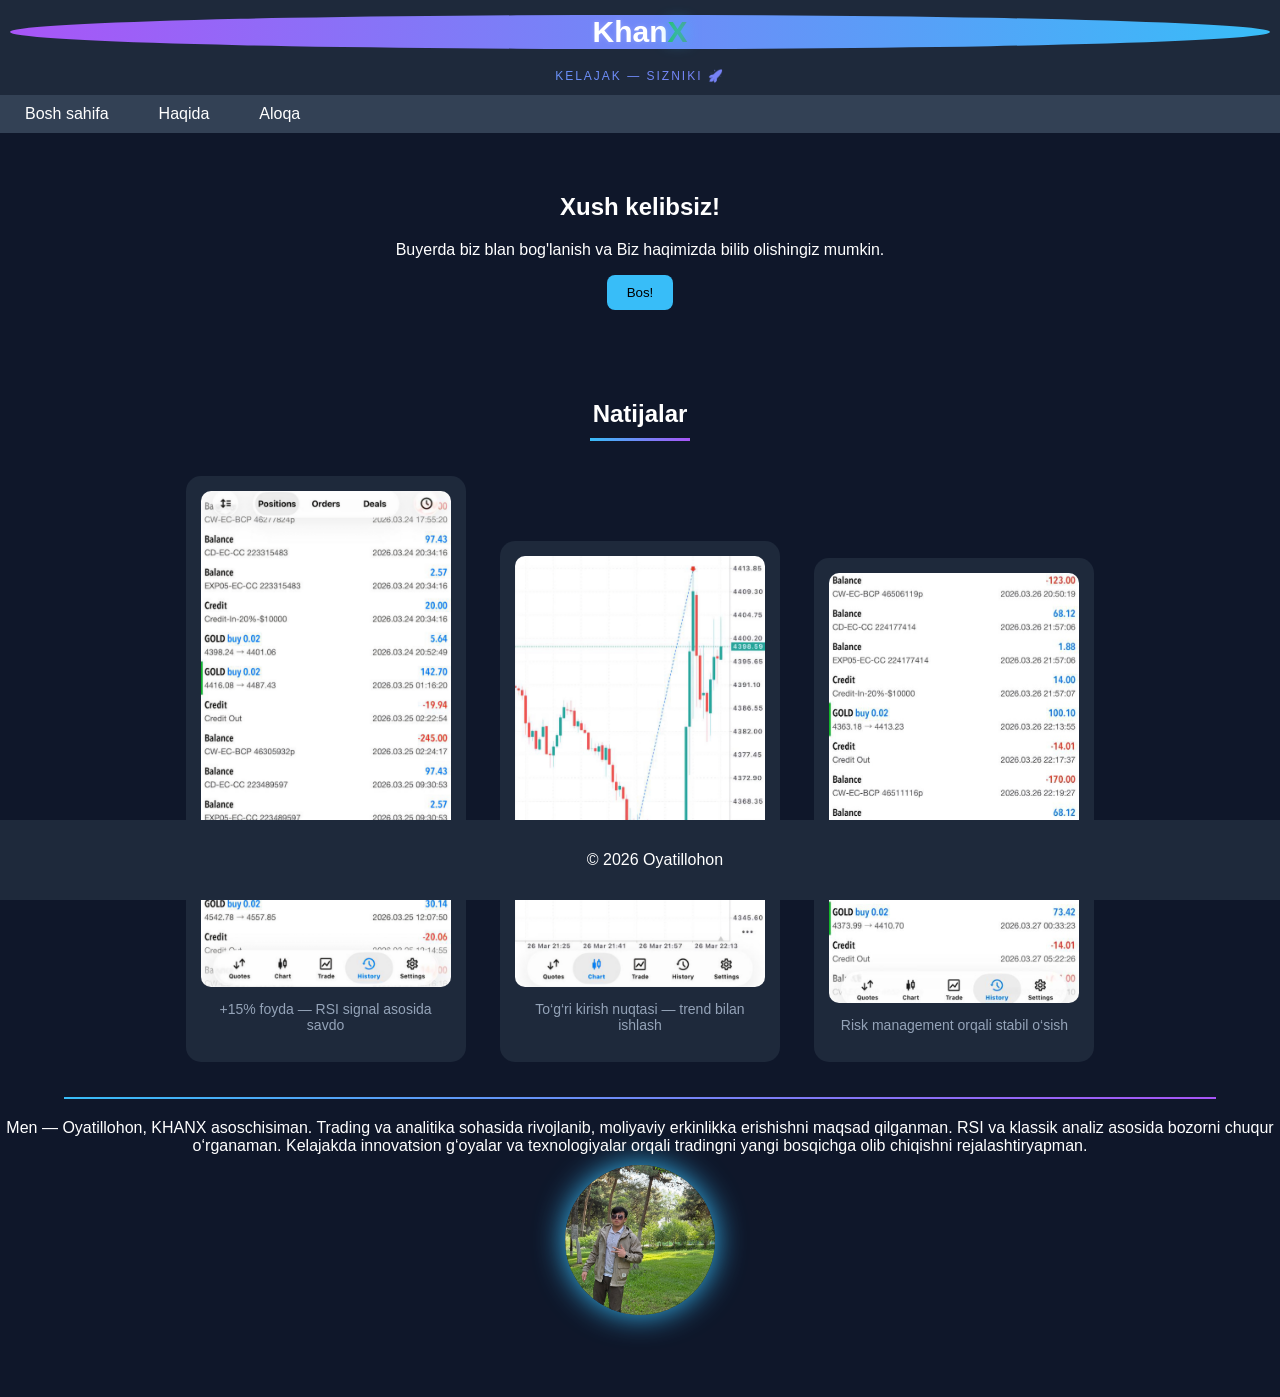
==== index.html @ 13c7e95f "Rename imdex.html to index.html" ====
<!DOCTYPE html>
<html lang="uz">
<head>
    <meta charset="UTF-8">
    <meta name="viewport" content="width=device-width, initial-scale=1.0">
    <title>Mening Saytim</title>
 <link rel="stylesheet" href="style.css">
    <style>
        body {
            margin: 0;
            font-family: Arial, sans-serif;
            background: #0f172a;
            color: white;
        }

        header {
            background: #1e293b;
            padding: 10px;
            text-align: center;
        }

        nav {
            background: #334155;
            padding: 10px;
            text-align: center;
        }

        nav a {
            color: white;
            margin: 0 15px;
            text-decoration: none;
        }

        nav a:hover {
            color: #38bdf8;
        }

        .container {
            padding: 40px;
            text-align: center;
        }

        .btn {
            background: #38bdf8;
            padding: 10px 20px;
            border: none;
            color: black;
            cursor: pointer;
            border-radius: 8px;
        }

        .btn:hover {
            background: #0ea5e9;
        }

        footer {
            background: #1e293b;
            text-align: center;
            padding: 15px;
            position: fixed;
            bottom: 0;
            width: 100%;
        }
    </style>
</head>

<body>

<header>
    <h1 class="logo">Khan<span>X<span></span></span></h1>
    <p class="ks">Kelajak — sizniki 🚀</p>
</header>
<nav>
    <a href="#">Bosh sahifa</a>
    <a class="about1"href="#about">Haqida</a>
<section id="about2">
    <div class="dropdown">
        <a href="#" class="contact-link">Aloqa</a>

        <div class="dropdown-content">
            <a href="tel:+998914998786  ">📞 Telefon</a>
            <a href="https://t.me/@Introverts_trader">💬 Telegram</a>
            <a href="https://instagram.com/oyatillohon_">📷 Instagram</a>
        </div>
    </div>
</nav>

<div class="container">
    <h2>Xush kelibsiz!</h2>
    <p>Buyerda biz blan bog'lanish va Biz haqimizda bilib olishingiz mumkin.</p>

    <button class="btn" onclick="salom()">Bos!</button>
</div>

<footer>
    <p>© 2026 Oyatillohon</p>
</footer>
<section class="results">
    <h2 class="natija">Natijalar</h2>

    <div class="result-box">
        <img src="result2.jpg">
        <p>+15% foyda — RSI signal asosida savdo</p>
    </div>

    <div class="result-box">
        <img src="result1.jpg">
        <p>To‘g‘ri kirish nuqtasi — trend bilan ishlash</p>
    </div>

    <div class="result-box">
        <img src="result3.jpg">
        <p>Risk management orqali stabil o‘sish</p>
    </div>

</section>

<script>
    function salom() {
        alert("Hali jarayonda iltimos kuting!");
    }
</script>
<hr class="line">
<section id="about">
<p1 class="about1">Men — Oyatillohon, KHANX asoschisiman. 
Trading va analitika sohasida rivojlanib, moliyaviy erkinlikka erishishni maqsad qilganman. 
RSI va klassik analiz asosida bozorni chuqur o‘rganaman. 
Kelajakda innovatsion g‘oyalar va texnologiyalar orqali tradingni yangi bosqichga olib chiqishni rejalashtiryapman.</p1>
</section>

<img src="men.jpg" class="me" alt="">

<br><br><br><br>
</body>
---- style.css ----
body {
    background-color: black;
    color: white;
    text-align: center;
}

h1 {
    color:cyan;
}

button {
    background:cyan;
    border: none;
    padding: 10px 20px;
    border-radius: 10px;
}
.me{
    width: 150px;
    height: 150px;
    border-radius: 100%;
    object-fit: cover;
    box-shadow: 0 0 30px #38bdf8;
    transition: 0.9s;
    display: block;
    margin: 10px auto;
    
    left: 0;
}
.logo{
    background:linear-gradient(270deg, #38bdf8, #a855f7)#020617;
    text-align: center;
    font-family: Arial, sans-serif;
    border-radius: 50%;
}

/* LOGO */
.logo {
    font-size: 30px;
    letter-spacing: 0px;
    color: white;
    margin-top: 5px;
    text-shadow: 0 0 5px rgba(255,255,255,0.2);
}

/* X harfini alohida qilish */
.logo span {
    color: #38bdf8;
    text-shadow: 0 0 15px #38bdf8;
}

/* tagline */
.tagline {
    color: #22c55e;
    font-size: 25px;
    letter-spacing: 2px;
    margin-top: 20px;
}

/* hover effekt */
.logo:hover {
    transform: scale(1.7);
    transition: 0.3s;
}
.logo span {
    background: linear-gradient(270deg, #38bdf8, #a855f7, #22c55e);
    background-size: 600% 600%;
    -webkit-background-clip: text;
    -webkit-text-fill-color: transparent;
    animation: gradientMove 5s ease infinite;
}

@keyframes gradientMove {
    0% { background-position: 0% }
    50% { background-position: 100% }
    100% { background-position: 0% }
}
.ks {
    letter-spacing: 2px;
    margin :2px;
    padding: 20x;
    font-size: 12px;
    letter-spacing: 2px;
    text-transform: uppercase;
    text-align: center;
    background: linear-gradient(90deg, #38bdf8, #a855f7);
    -webkit-background-clip: text;
    -webkit-text-fill-color: transparent;
    transition: 0.0s;
}
.line {
    width: 90%;
    height: 2px;
    background: linear-gradient(90deg, #38bdf8, #a855f7);
    border: none;
    margin: 20px auto;
}
.about {
    display: block;
    margin: 10px auto;
    position: left;
    left: 0;
    align-items: center;
    gap: 30px;
    color :#94a3b8;
}
.results {
    text-align: center;
    margin-top: 50px;
}

.result-box {
    display: inline-block;
    width: 250px;
    margin: 15px;
    background: #1e293b;
    border-radius: 15px;
    padding: 15px;
    transition: 0.3s;
}

/* rasm */
.result-box img {
    width: 100%;
    border-radius: 10px;
}

/* matn */
.result-box p {
    margin-top: 10px;
    color: #94a3b8;
    font-size: 14px;
}

/* hover effekt */
.result-box:hover {
    transform: translateY(-10px);
    box-shadow: 0 10px 30px rgba(0,0,0,0.6);
}
.results-title {
    font-size: 32px;
    text-align: center;
    letter-spacing: 3px;
    text-transform: uppercase;
    margin-bottom: 30px;

    background: linear-gradient(90deg, #38bdf8, #a855f7);
    -webkit-background-clip: text;
    -webkit-text-fill-color: transparent;
}

.results-title {
    text-align: center;
    font-size: 30px;
    position: relative;
    margin-bottom: 30px;
}

.natija::after {
    content: "";
    width: 100px;
    height: 3px;
    background: linear-gradient(90deg, #38bdf8, #a855f7);
    display: block;
    margin: 10px auto;
}
nav {
    display: flex;
    gap: 20px;
    align-items: center;
}

/* dropdown */
.dropdown {
    position: relative;
}

/* menu */
.dropdown-content {
    display: none;
    position: absolute;
    top: 30px;
    background: #1e293b;
    border-radius: 10px;
    padding: 10px;
}

/* hover */
.dropdown:hover .dropdown-content {
    display: block;
}
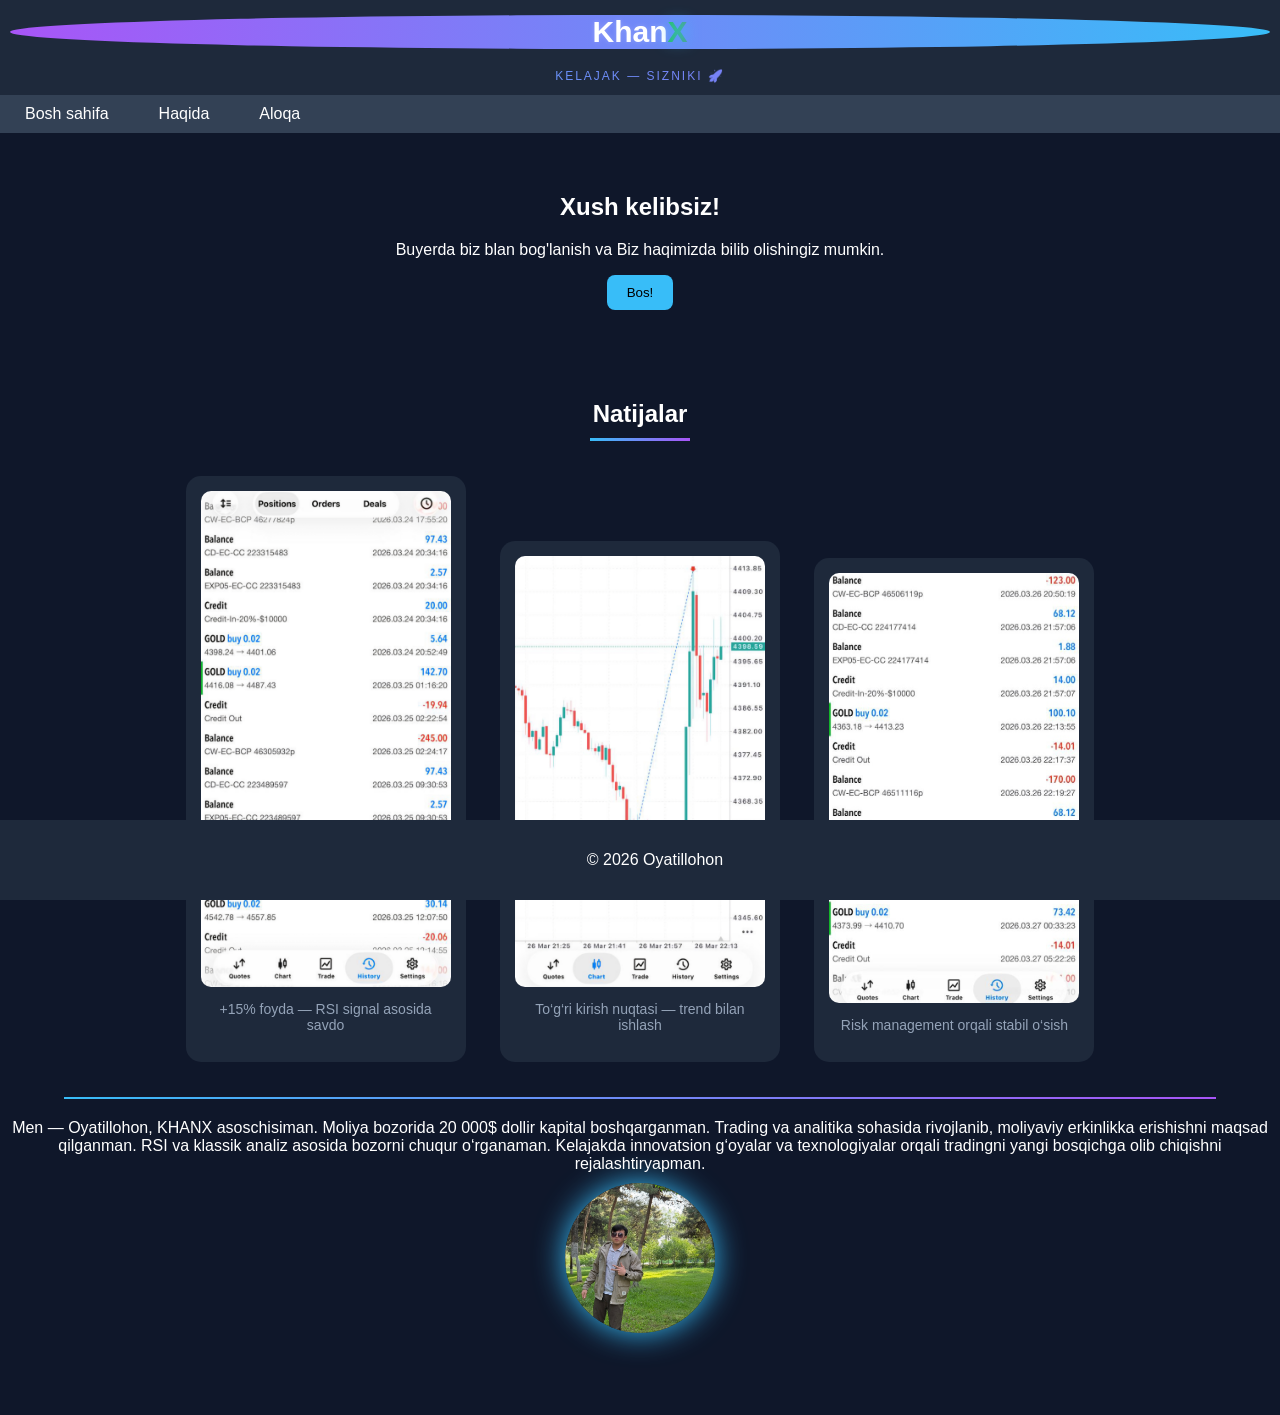
==== commit 712ba2fb: "Revise about section in index.html Updated the about section with personal information and trading g" ====
--- a/index.html
+++ b/index.html
@@ -3,7 +3,7 @@
 <head>
     <meta charset="UTF-8">
     <meta name="viewport" content="width=device-width, initial-scale=1.0">
-    <title>Mening Saytim</title>
+    <title>KhanX</title>
  <link rel="stylesheet" href="style.css">
     <style>
         body {
@@ -123,6 +123,7 @@
 <hr class="line">
 <section id="about">
 <p1 class="about1">Men — Oyatillohon, KHANX asoschisiman. 
+    Moliya bozorida 20 000$ dollir kapital boshqarganman.
 Trading va analitika sohasida rivojlanib, moliyaviy erkinlikka erishishni maqsad qilganman. 
 RSI va klassik analiz asosida bozorni chuqur o‘rganaman. 
 Kelajakda innovatsion g‘oyalar va texnologiyalar orqali tradingni yangi bosqichga olib chiqishni rejalashtiryapman.</p1>
